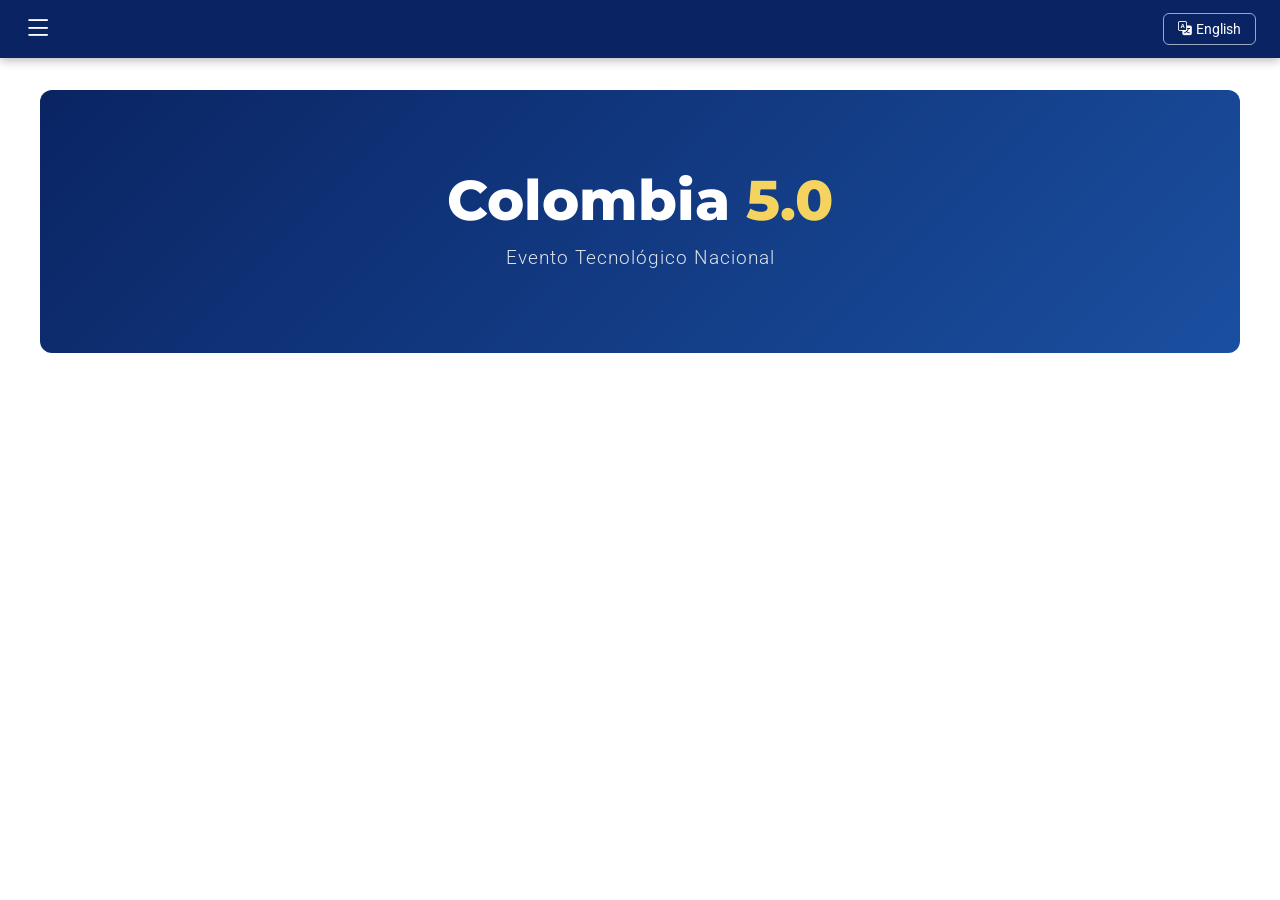
==== index.html @ c6252b90 "Pagina web colombia 5.0" ====
<!DOCTYPE html>
<html lang="es">
<head> <!-- cabeza -->
    <meta charset="UTF-8">
    <meta name="viewport" content="width=device-width, initial-scale=1.0">
    <meta name="description" content="Colombia 5.0 - Evento tecnológico sobre el futuro digital de Colombia">
    <meta name="keywords" content="Colombia 5.0, tecnología, IA, industria digital, innovación">
    <meta name="author" content="Jhoan Noscue - SENA">
    <title>Colombia 5.0</title>

    <!-- Bootstrap CSS -->
    <link href="https://cdn.jsdelivr.net/npm/bootstrap@5.3.8/dist/css/bootstrap.min.css" rel="stylesheet">

    <!-- Bootstrap Icons (faltaba esta línea) -->
    <link href="https://cdn.jsdelivr.net/npm/bootstrap-icons@1.11.3/font/bootstrap-icons.min.css" rel="stylesheet">

    <!-- Google Fonts (faltaba esta línea) -->
    <link href="https://fonts.googleapis.com/css2?family=Montserrat:wght@700;800&family=Roboto:wght@300;400;500&display=swap" rel="stylesheet">

    <!-- Nuestro CSS -->
    <link rel="stylesheet" href="css/style.css">
</head>
<body><!-- cuerpo -->
    <header id="header-top">
        <div class="header-inner">
            <!-- Botón hamburguesa -->
            <button id="btn-sidebar" aria-label="Abrir menú">
                <i class="bi bi-list"></i>
            </button>
            <!-- Boton en ingles -->
            <a href="english.html" class="btn-idioma">
                <i class="bi bi-translate me-1"></i>English
            </a>
        </div>
    </header>
    <div id="wrapper">
        <aside id="sidebar">
            <nav>
                <p class="sidebar-titulo">Contenido</p>
                <ul class="sidebar-menu">
                    <li>
                        <a href="#inicio" class="sidebar-link">
                            <i class="bi bi-houses"></i>
                            <span>Volver al inicio</span>
                        </a>
                    </li>
                    <li>
                        <a href="#introduccion" class="sidebar-link">
                            <i class="bi bi-house-down"></i>
                            <span>Introducción</span>
                        </a>
                    </li>
                    <li class="sidebar-seccion">
                        <span class="sidebar-num">1</span> Objetivo del sitio
                    </li>
                    <li>
                        <a href="#objetivo" class="sidebar-link sidebar-sub">
                            <i class="bi bi-chat-left-text"></i>
                            <span>1.1 ¿Qué es colombia 5.0?</span> 
                        </a>
                    </li>
                    <li class="sidebar-seccion">
                        <span class="sidebar-num">2</span> Conferencias 
                    </li>
                    <li>
                        <a href="#conferencia1" class="sidebar-link sidebar-sub">
                            <i class="bi bi-chat-left-text"></i>
                                <span>2.1 Conferencia 1</span> 
                        </a>
                    </li>
                    <li>
                        <a href="#conferencia2" class="sidebar-link sidebar-sub">
                            <i class="bi bi-chat-left-text"></i>
                                <span>2.2 Conferencia 2</span>
                        </a>
                    </li>
                    <li class="sidebar-seccion">
                        <span class="sidebar-num">3</span> Reflexión y Ética
                    </li>
                    <li>
                        <a href="#Glosario" class="sidebar-link">
                            <i class="bi bi-file-text me-2"></i>Glosario técnico
                        </a>
                    </li>
                    <li>
                        <a href="#Conclusion" class="sidebar-link">
                            <i class="bi bi-check-circle me-2"></i>Conclusión
                        </a>
                    </li>
                </ul>
            </nav>
        </aside>
            <!-- CONTENIDO PRINCIPAL -->
        <main id="contenido-principal">
            <section id="inicio" class="seccion-hero">
                <h1>Colombia <span class="text-accent">5.0</span></h1>
                <p class="hero-subtitulo">Evento Tecnológico Nacional</p>
        </section>
        <!-- Aquí agregaremos más secciones después -->

    </main>
    </div>
    
    <script src="https://cdn.jsdelivr.net/npm/bootstrap@5.3.8/dist/js/bootstrap.bundle.min.js"></script>
    <script src="js/script.js"></script>
</body>
</html>
---- css/style.css ----
/* Variables: los colores y medidas del proyecto */
:root {
  --color-primario:   #0a2463;
  --color-acento:     #f4d35e;
  --color-sidebar-bg: #f0f4f8;
  --ancho-sidebar:    250px;
  --alto-header:      58px;
  --fuente-titulo:    'Montserrat', sans-serif;
  --fuente-cuerpo:    'Roboto', sans-serif;

}

/* Reset: quita márgenes y rellenos del navegador */
*, *::before, *::after {
  box-sizing: border-box;
  margin: 0;
  padding: 0;
}

html {
  scroll-behavior: smooth;
}
/* Body: fuente base y espacio para el header fijo */
body {
  font-family: var(--fuente-cuerpo);
  background: #ffffff;
  color: #222222;
  padding-top: var(--alto-header);
  overflow-x: hidden;
}

/* ============================================================
   HEADER — Barra azul fija en la parte superior
   ============================================================ */

/* position: fixed → se queda arriba aunque hagas scroll      */
/* width: 100%     → ocupa todo el ancho de la pantalla       */
/* z-index: 1000   → se pone por encima de todo lo demás      */
#header-top {
  position: fixed;
  top: 0;
  left: 0;
  width: 100%;
  height: var(--alto-header);
  background-color: var(--color-primario);
  z-index: 1000;
  box-shadow: 0 2px 10px rgba(0, 0, 0, 0.3);
}

/* Sidebar oculto inicialmente */
#sidebar{
    position: fixed;
    top: var(--alto-header);
    left: -250px; /* fuera de pantalla */
    width: var(--ancho-sidebar);
    height: calc(100vh - var(--alto-header));
    background-color: var(--color-sidebar-bg);

    transition: left 0.3s ease;
}

/* Sidebar visible */
#sidebar.activo{
    left: 0;
}



/* display: flex        → pone los hijos en fila horizontal   */
/* align-items: center  → los centra verticalmente            */
/* justify-content: space-between → uno a cada extremo        */
.header-inner {
    display: flex;
    align-items: center;
    justify-content: space-between;
    height: 100%;
    padding: 0 1.5rem;
    gap: 1rem;
}

/* Botón hamburguesa ☰ siempre visible                        */
#btn-sidebar {
    display: block;
    background: none;
    border: none;
    color: #ffffff;
    font-size: 1.8rem;
    cursor: pointer;
    line-height: 1;
    flex-shrink: 0;
}
#btn-sidebar:hover {
    opacity: 0.7;
}

/* Botón English — parece botón pero es un enlace <a>         */
.btn-idioma {
  color: #ffffff;
  border: 1.5px solid rgba(255, 255, 255, 0.6);
  border-radius: 6px;
  padding: 5px 14px;
  font-size: 0.85rem;
  text-decoration: none;
  white-space: nowrap;
  flex-shrink: 0;
  transition: background 0.2s;
}
.btn-idioma:hover {
  background: rgba(255, 255, 255, 0.15);
  color: #ffffff;
}

/* Cada enlace usa flex para poner ícono y texto en fila */
.sidebar-link {
  display: flex;
  align-items: center;
  gap: 10px;
}

/* Tamaño base de todos los íconos */
.sidebar-link i {
  font-size: 1rem;
  width: 20px;
  text-align: center;
  flex-shrink: 0;
  transition: transform 0.2s;
}

/* El ícono se agranda un poco al hacer hover */
.sidebar-link:hover i {
  transform: scale(1.1);
}


/* ============================================================
   CONTENIDO PRINCIPAL — Área derecha donde va todo el contenido
   ============================================================ */

/* flex: 1 → ocupa todo el ancho que sobra después de la sidebar */
/* padding → espacio interno para que el texto no quede pegado   */
#contenido-principal {
  flex: 1;
  padding: 2rem 2.5rem;
  overflow-y: auto;
  /* Quitamos el max-width para que ocupe todo el ancho */
  width: 100%;
}
/* ============================================================
   HERO — Sección de bienvenida "Colombia 5.0"
   ============================================================ */

/* linear-gradient → degradado de azul oscuro a azul medio      */
/* border-radius   → esquinas redondeadas                        */
.seccion-hero {
  background: linear-gradient(135deg, #0a2463 0%, #1a4fa0 100%);
  color: #ffffff;
  padding: 5rem 2rem;
  border-radius: 12px;
  text-align: center;
  margin-bottom: 2.5rem;
  width: 100%;
}

/* Título principal H1 */
.seccion-hero h1 {
  font-family: var(--fuente-titulo);
  font-size: 3.5rem;
  font-weight: 800;
  line-height: 1.1;
  margin-bottom: 0.8rem;
}

/* El "5.0" en amarillo */
.text-accent {
  color: var(--color-acento);
}

/* Subtítulo debajo del título */
.hero-subtitulo {
  font-size: 1.2rem;
  opacity: 0.85;
  margin: 0;
  font-weight: 300;
  letter-spacing: 1px;
}

/* Sidebar oculto inicialmente */
#sidebar{
    position: fixed;
    top: var(--alto-header);
    left: -250px; /* fuera de pantalla */
    width: var(--ancho-sidebar);
    height: calc(100vh - var(--alto-header));
    background-color: var(--color-sidebar-bg);

    transition: left 0.3s ease;
}

/* Sidebar visible */
#sidebar.activo{
    left: 0;
}
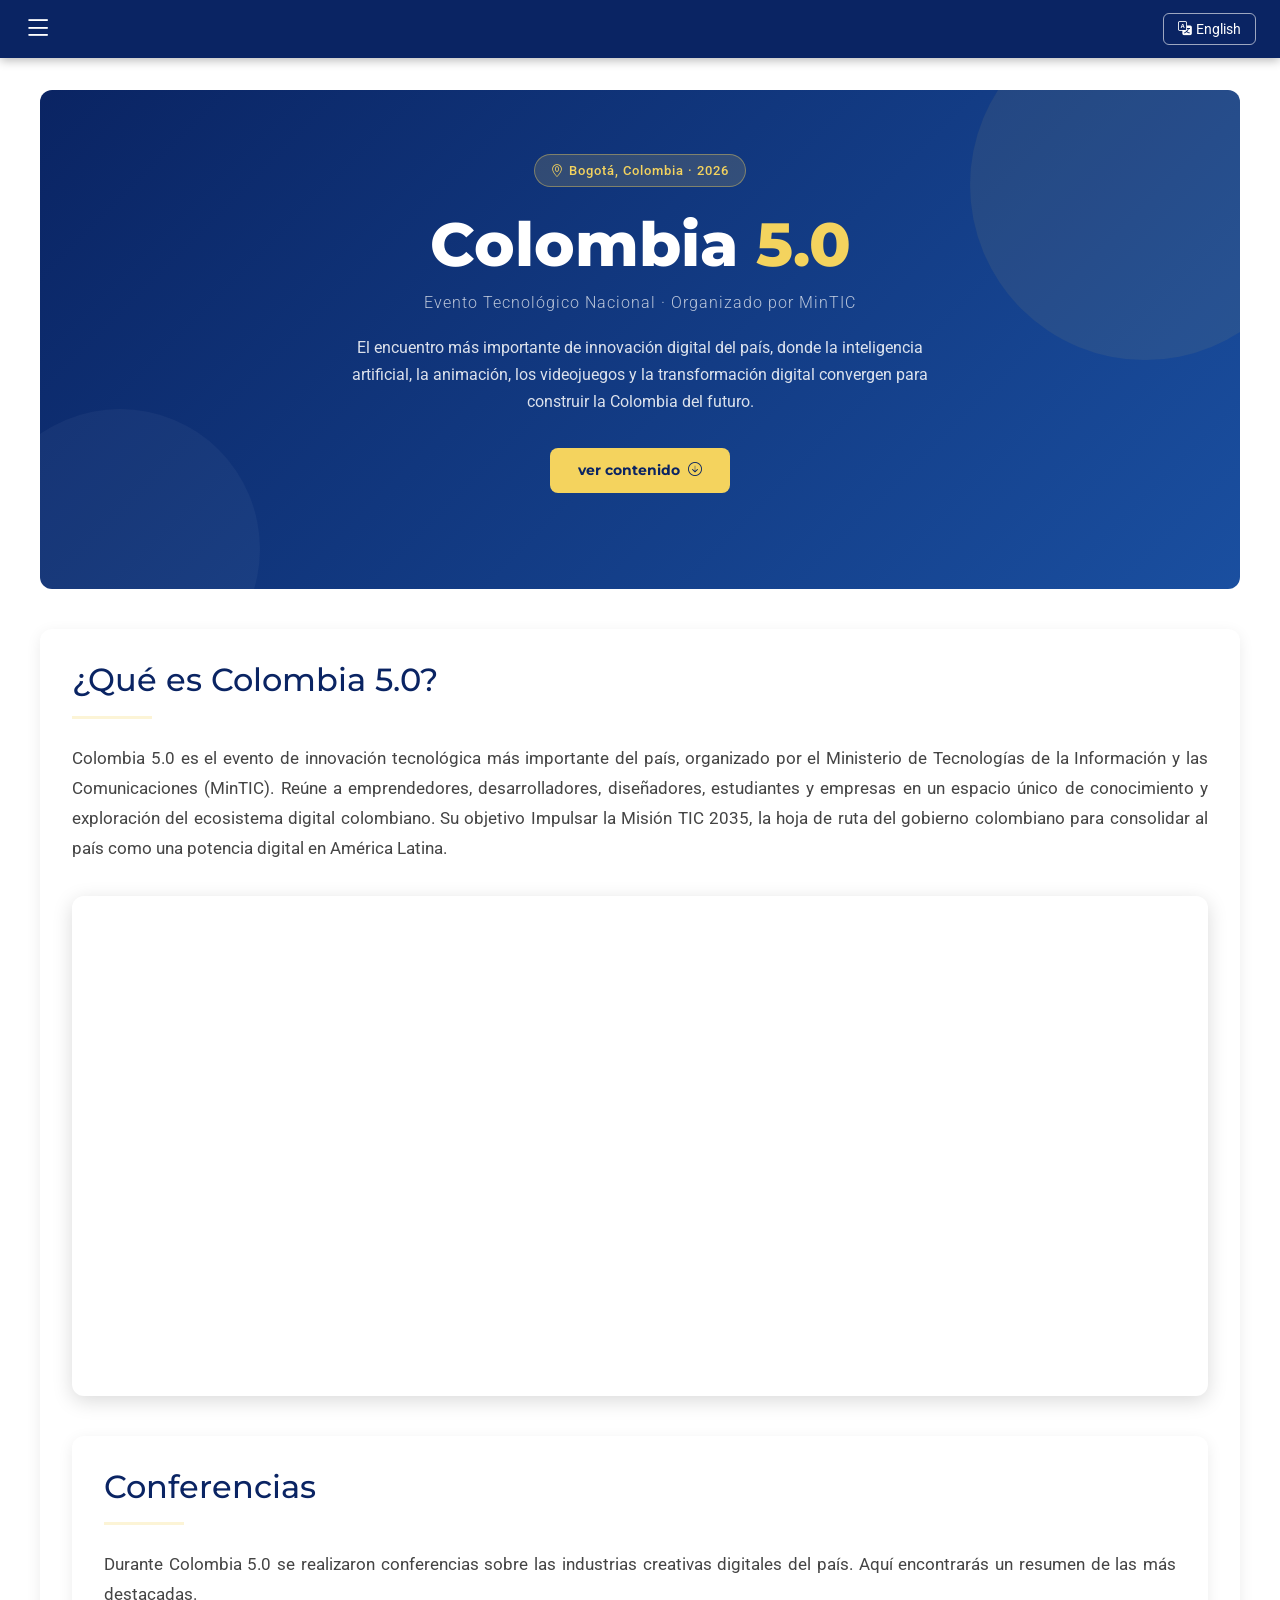
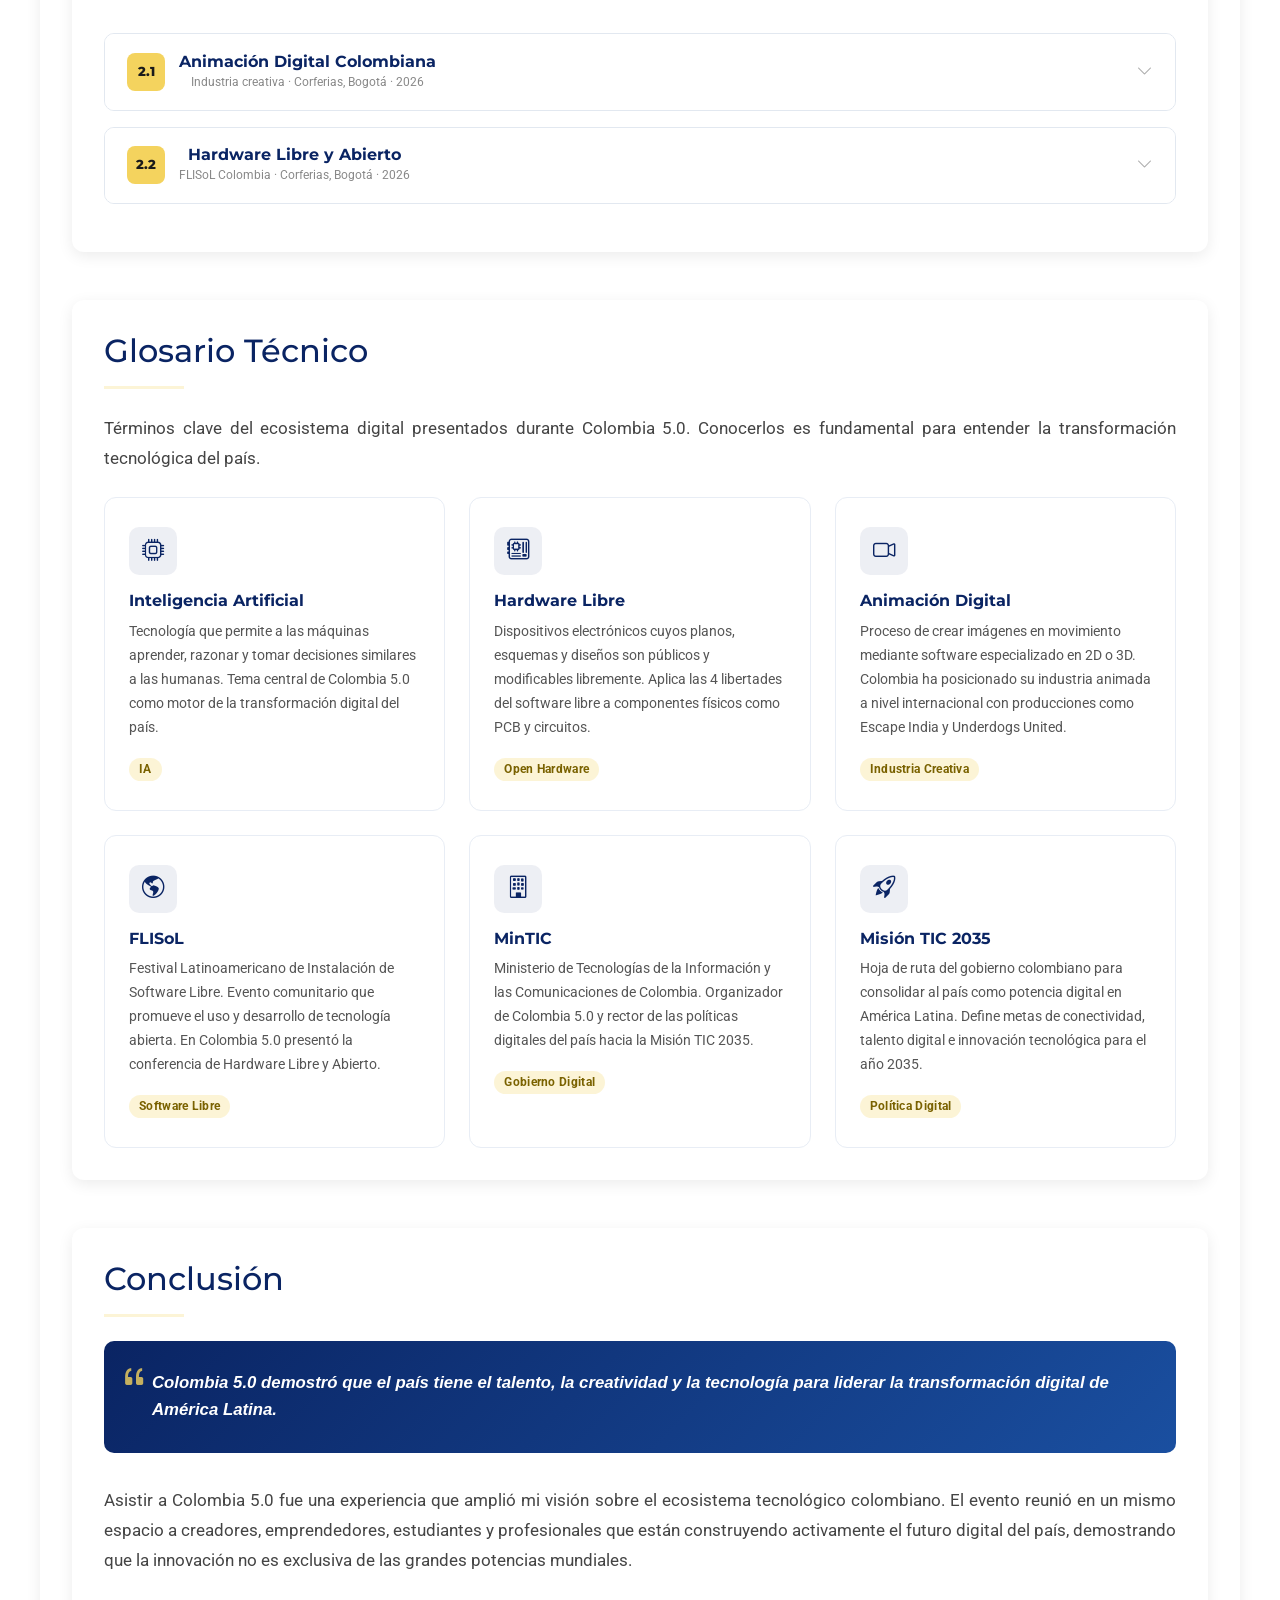
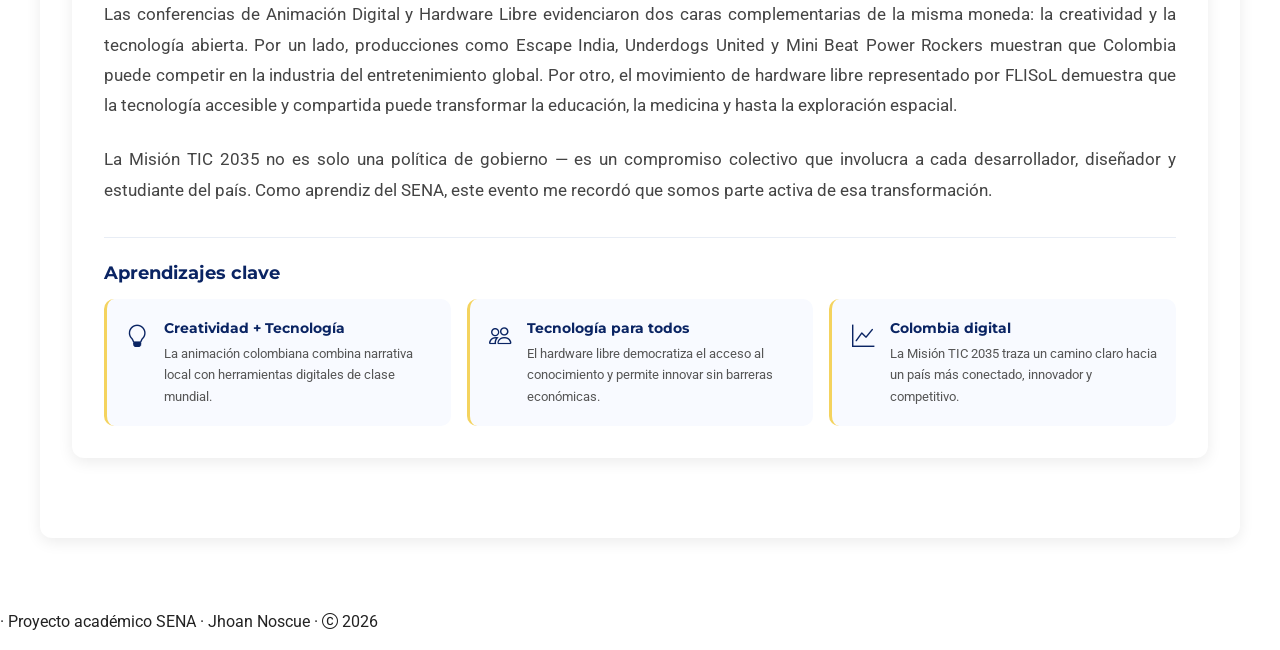
==== commit f10ed01e: "Actualización de la pagina web colombia 5.0" ====
--- a/index.html
+++ b/index.html
@@ -1,6 +1,6 @@
 <!DOCTYPE html>
 <html lang="es">
-<head> <!-- cabeza -->
+<head>
     <meta charset="UTF-8">
     <meta name="viewport" content="width=device-width, initial-scale=1.0">
     <meta name="description" content="Colombia 5.0 - Evento tecnológico sobre el futuro digital de Colombia">
@@ -10,97 +10,735 @@
 
     <!-- Bootstrap CSS -->
     <link href="https://cdn.jsdelivr.net/npm/bootstrap@5.3.8/dist/css/bootstrap.min.css" rel="stylesheet">
-
-    <!-- Bootstrap Icons (faltaba esta línea) -->
+    <!-- Bootstrap Icons -->
     <link href="https://cdn.jsdelivr.net/npm/bootstrap-icons@1.11.3/font/bootstrap-icons.min.css" rel="stylesheet">
-
-    <!-- Google Fonts (faltaba esta línea) -->
+    <!-- Google Fonts -->
     <link href="https://fonts.googleapis.com/css2?family=Montserrat:wght@700;800&family=Roboto:wght@300;400;500&display=swap" rel="stylesheet">
-
     <!-- Nuestro CSS -->
     <link rel="stylesheet" href="css/style.css">
 </head>
-<body><!-- cuerpo -->
+<body>
+
+    <!-- HEADER -->
     <header id="header-top">
         <div class="header-inner">
-            <!-- Botón hamburguesa -->
             <button id="btn-sidebar" aria-label="Abrir menú">
                 <i class="bi bi-list"></i>
             </button>
-            <!-- Boton en ingles -->
+            <!-- CORRECCIÓN: Logo/nombre del evento en el centro -->
             <a href="english.html" class="btn-idioma">
                 <i class="bi bi-translate me-1"></i>English
             </a>
         </div>
     </header>
+
+    <!-- CORRECCIÓN: Overlay oscuro para cerrar sidebar en móvil -->
+    <div id="sidebar-overlay"></div>
+
     <div id="wrapper">
-        <aside id="sidebar">
-            <nav>
-                <p class="sidebar-titulo">Contenido</p>
-                <ul class="sidebar-menu">
-                    <li>
-                        <a href="#inicio" class="sidebar-link">
-                            <i class="bi bi-houses"></i>
-                            <span>Volver al inicio</span>
-                        </a>
-                    </li>
-                    <li>
-                        <a href="#introduccion" class="sidebar-link">
-                            <i class="bi bi-house-down"></i>
-                            <span>Introducción</span>
-                        </a>
-                    </li>
-                    <li class="sidebar-seccion">
-                        <span class="sidebar-num">1</span> Objetivo del sitio
-                    </li>
-                    <li>
-                        <a href="#objetivo" class="sidebar-link sidebar-sub">
-                            <i class="bi bi-chat-left-text"></i>
-                            <span>1.1 ¿Qué es colombia 5.0?</span> 
-                        </a>
-                    </li>
-                    <li class="sidebar-seccion">
-                        <span class="sidebar-num">2</span> Conferencias 
-                    </li>
-                    <li>
-                        <a href="#conferencia1" class="sidebar-link sidebar-sub">
-                            <i class="bi bi-chat-left-text"></i>
-                                <span>2.1 Conferencia 1</span> 
-                        </a>
-                    </li>
-                    <li>
-                        <a href="#conferencia2" class="sidebar-link sidebar-sub">
-                            <i class="bi bi-chat-left-text"></i>
-                                <span>2.2 Conferencia 2</span>
-                        </a>
-                    </li>
-                    <li class="sidebar-seccion">
-                        <span class="sidebar-num">3</span> Reflexión y Ética
-                    </li>
-                    <li>
-                        <a href="#Glosario" class="sidebar-link">
-                            <i class="bi bi-file-text me-2"></i>Glosario técnico
-                        </a>
-                    </li>
-                    <li>
-                        <a href="#Conclusion" class="sidebar-link">
-                            <i class="bi bi-check-circle me-2"></i>Conclusión
-                        </a>
-                    </li>
-                </ul>
-            </nav>
-        </aside>
+
+        <!-- SIDEBAR -->
+
             <!-- CONTENIDO PRINCIPAL -->
-        <main id="contenido-principal">
+            <main id="contenido-principal">
+            <aside id="sidebar" aria-label="Menú de navegación">
+                <nav>
+                    <p class="sidebar-titulo">Contenido</p>
+                    <ul class="sidebar-menu">
+
+                        <!-- INICIO -->
+                        <li>
+                            <a href="#inicio" class="sidebar-link">
+                                <i class="bi bi-house"></i>
+                                <span>Inicio</span>
+                            </a>
+                        </li>
+
+                        <!-- SECCIÓN 1: INTRODUCCIÓN -->
+                        <li class="sidebar-seccion">
+                            <span class="sidebar-num">1</span> Introducción
+                        </li>
+                        <li>
+                            <a href="#introduccion" class="sidebar-link sidebar-sub">
+                                <i class="bi bi-info-circle"></i>
+                                <span>1.1 ¿Qué es Colombia 5.0?</span>
+                            </a>
+                        </li>
+                        <!-- SECCIÓN 2: CONFERENCIAS -->
+                        <li class="sidebar-seccion">
+                            <span class="sidebar-num">2</span> Conferencias
+                        </li>
+                        <li>
+                            <a href="#conferencias" class="sidebar-link sidebar-sub">
+                                <i class="bi bi-camera-video"></i>
+                                <span>2.1 Animación Digital</span>
+                            </a>
+                        </li>
+                        <li>
+                            <a href="#conferencias" class="sidebar-link sidebar-sub">
+                                <i class="bi bi-cpu"></i>
+                                <span>2.2 Hardware Libre</span>
+                            </a>
+                        </li>
+
+                        <!-- SECCIÓN 3: REFLEXIÓN Y ÉTICA -->
+                        <li class="sidebar-seccion">
+                            <span class="sidebar-num">3</span> Reflexión y Ética
+                        </li>
+                        <li>
+                            <a href="#glosario" class="sidebar-link sidebar-sub">
+                                <i class="bi bi-book"></i>
+                                <span>3.1 Glosario técnico</span>
+                            </a>
+                        </li>
+                        <li>
+                            <a href="#conclusion" class="sidebar-link sidebar-sub">
+                                <i class="bi bi-check-circle"></i>
+                                <span>3.2 Conclusión</span>
+                            </a>
+                        </li>
+                    </ul>
+                </nav>
+            </aside>
+            <!-- ================================================
+                HERO
+                ================================================ -->
             <section id="inicio" class="seccion-hero">
-                <h1>Colombia <span class="text-accent">5.0</span></h1>
-                <p class="hero-subtitulo">Evento Tecnológico Nacional</p>
-        </section>
-        <!-- Aquí agregaremos más secciones después -->
-
-    </main>
+                <div class="hero-contenido">
+                    <span class="hero-etiqueta">
+                        <i class="bi bi-geo-alt me-1"></i>Bogotá, Colombia · 2026
+                    </span>
+                    <h1>Colombia <span class="text-accent">5.0</span></h1>
+                    <p class="hero-subtitulo">Evento Tecnológico Nacional · Organizado por MinTIC</p>
+                    <p class="hero-descripcion">
+                        El encuentro más importante de innovación digital del país, donde la inteligencia 
+                        artificial, la animación, los videojuegos y la transformación digital convergen 
+                        para construir la Colombia del futuro.
+                    </p>
+                    <a href="#introduccion" class="hero-btn">
+                        ver contenido <i class="bi bi-arrow-down-circle ms-2"></i>
+                    </a>
+                </div>
+            </section>
+            <!-- SECCIÓN 1.1 — ¿Qué es Colombia 5.0? -->
+            <section id="introduccion" class="seccion-contenido">
+                <div class="tarjeta-seccion">
+
+                    <!-- Encabezado: número + título -->
+                    <div class="seccion-encabezado">
+                        <h2>¿Qué es Colombia 5.0?</h2>
+                    </div>
+
+                    <!-- Línea separadora -->
+                    <hr class="seccion-linea">
+
+                    <!-- Párrafo de introducción -->
+                    <p class="seccion-texto">
+                        Colombia 5.0 es el evento de innovación tecnológica más importante 
+                        del país, organizado por el Ministerio de Tecnologías de la Información 
+                        y las Comunicaciones (MinTIC). Reúne a emprendedores, desarrolladores, 
+                        diseñadores, estudiantes y empresas en un espacio único de conocimiento 
+                        y exploración del ecosistema digital colombiano. Su objetivo Impulsar 
+                        la Misión TIC 2035, la hoja de ruta del gobierno colombiano para consolidar 
+                        al país como una potencia digital en América Latina.
+                    </p>
+                    <div class="video-container">
+                        <iframe
+                            src="https://www.youtube.com/embed/M1k4n7g4OwY"
+                            title="Video Colombia 5.0"
+                            allowfullscreen>
+                        </iframe>
+                    </div>
+            <!-- ================================================
+                SECCIÓN 2 — CONFERENCIAS
+                ================================================ -->
+            <section id="conferencias" class="seccion-contenido">
+                <div class="tarjeta-seccion">
+
+                    <div class="seccion-encabezado">
+                        <h2>Conferencias</h2>
+                    </div>
+                    <hr class="seccion-linea">
+                    <p class="seccion-texto">
+                        Durante Colombia 5.0 se realizaron conferencias sobre las industrias 
+                        creativas digitales del país. Aquí encontrarás un resumen de las más destacadas.
+                    </p>
+
+                    <!-- ACORDEÓN -->
+                    <div class="accordion" id="acordeonConferencias">
+
+                        <!-- CONFERENCIA 2.1 -->
+                        <div class="conf-item" id="conferencia1">
+
+                            <!-- Botón que abre/cierra -->
+                            <button class="conf-header"
+                                    type="button"
+                                    data-bs-toggle="collapse"
+                                    data-bs-target="#conf1-cuerpo"
+                                    aria-expanded="false"
+                                    aria-controls="conf1-cuerpo">
+                                <div class="conf-header-left">
+                                    <span class="conf-num">2.1</span>
+                                    <div>
+                                        <span class="conf-titulo">Animación Digital Colombiana</span>
+                                        <span class="conf-meta">Industria creativa · Corferias, Bogotá · 2026</span>
+                                    </div>
+                                </div>
+                                <i class="bi bi-chevron-down conf-chevron"></i>
+                            </button>
+
+                            <!-- Contenido desplegable con el carrusel -->
+                            <div id="conf1-cuerpo" class="collapse" data-bs-parent="#acordeonConferencias">
+
+                                <!-- CARRUSEL -->
+                                <div id="carruselAnimacion" class="carousel slide" data-bs-ride="false">
+
+                                    <!-- Los 3 slides -->
+                                    <div class="carousel-inner">
+
+                                        <!-- SLIDE 1 -->
+                                        <div class="carousel-item active">
+                                            <div class="conf-slide">
+                                                <div class="conf-slide-info">
+                                                    <div class="conf-speaker">
+                                                        <div class="conf-avatar">EI</div>
+                                                        <div>
+                                                            <p class="conf-speaker-nombre">Escape India</p>
+                                                            <p class="conf-speaker-cargo">Película de animación · Producción colombiana</p>
+                                                        </div>
+                                                    </div>
+                                                    <p class="conf-descripcion">
+                                                        Película de animación de aventura y fantasía con personajes 
+                                                        expresivos y escenarios de alta calidad visual internacional. 
+                                                        Presentada en Colombia 5.0 como ejemplo del potencial 
+                                                        exportador de la industria creativa colombiana.
+                                                    </p>
+                                                    <div class="conf-tags">
+                                                        <span class="conf-tag">Animación 3D</span>
+                                                        <span class="conf-tag">Aventura</span>
+                                                        <span class="conf-tag">Exportación</span>
+                                                    </div>
+                                                </div>
+                                                <div class="conf-slide-img-wrap">
+                                                    <img src="img/escape-india.jpeg" alt="Escape India" class="conf-slide-img">
+                                                    <span class="conf-imagen-badge">Escape India</span>
+                                                </div>
+                                            </div>
+                                        </div>
+
+                                        <!-- SLIDE 2 -->
+                                        <div class="carousel-item">
+                                            <div class="conf-slide">
+                                                <div class="conf-slide-info">
+                                                    <div class="conf-speaker">
+                                                        <div class="conf-avatar">UU</div>
+                                                        <div>
+                                                            <p class="conf-speaker-nombre">Underdogs United</p>
+                                                            <p class="conf-speaker-cargo">Serie animada · Fútbol y diversidad</p>
+                                                        </div>
+                                                    </div>
+                                                    <p class="conf-descripcion">
+                                                        Serie animada de fútbol con personajes diversos y coloridos 
+                                                        que refleja la pasión latinoamericana por el deporte. 
+                                                        Diseñada para toda la familia con valores de trabajo 
+                                                        en equipo e inclusión.
+                                                    </p>
+                                                    <div class="conf-tags">
+                                                        <span class="conf-tag">Animación 2D</span>
+                                                        <span class="conf-tag">Fútbol</span>
+                                                        <span class="conf-tag">Familia</span>
+                                                    </div>
+                                                </div>
+                                                <div class="conf-slide-img-wrap">
+                                                    <img src="img/underdogs-united.jpeg" alt="Underdogs United" class="conf-slide-img">
+                                                    <span class="conf-imagen-badge">Underdogs United</span>
+                                                </div>
+                                            </div>
+                                        </div>
+
+                                        <!-- SLIDE 3 -->
+                                        <div class="carousel-item">
+                                            <div class="conf-slide">
+                                                <div class="conf-slide-info">
+                                                    <div class="conf-speaker">
+                                                        <div class="conf-avatar">MB</div>
+                                                        <div>
+                                                            <p class="conf-speaker-nombre">Mini Beat Power Rockers</p>
+                                                            <p class="conf-speaker-cargo">Serie infantil musical · Animación 3D</p>
+                                                        </div>
+                                                    </div>
+                                                    <p class="conf-descripcion">
+                                                        Serie infantil musical en 3D con personajes adorables y 
+                                                        vibrantes. Alta producción visual orientada a mercados 
+                                                        internacionales. Ejemplo del crecimiento de la animación 
+                                                        colombiana en contenido para niños.
+                                                    </p>
+                                                    <div class="conf-tags">
+                                                        <span class="conf-tag">Animación 3D</span>
+                                                        <span class="conf-tag">Infantil</span>
+                                                        <span class="conf-tag">Musical</span>
+                                                    </div>
+                                                </div>
+                                                <div class="conf-slide-img-wrap">
+                                                    <img src="img/mini-beat.jpeg" alt="Mini Beat Power Rockers" class="conf-slide-img">
+                                                    <span class="conf-imagen-badge">Mini Beat Power Rockers</span>
+                                                </div>
+                                            </div>
+                                        </div>
+
+                                    </div>
+                                    <!-- fin carousel-inner -->
+
+                                    <!-- Flecha izquierda -->
+                                    <button class="carousel-control-prev conf-arrow" type="button"
+                                            data-bs-target="#carruselAnimacion" data-bs-slide="prev">
+                                        <i class="bi bi-chevron-left"></i>
+                                    </button>
+
+                                    <!-- Flecha derecha -->
+                                    <button class="carousel-control-next conf-arrow" type="button"
+                                            data-bs-target="#carruselAnimacion" data-bs-slide="next">
+                                        <i class="bi bi-chevron-right"></i>
+                                    </button>
+
+                                    <!-- Puntos indicadores -->
+                                    <div class="conf-dots">
+                                        <span class="conf-dot active" data-bs-target="#carruselAnimacion" data-bs-slide-to="0"></span>
+                                        <span class="conf-dot" data-bs-target="#carruselAnimacion" data-bs-slide-to="1"></span>
+                                        <span class="conf-dot" data-bs-target="#carruselAnimacion" data-bs-slide-to="2"></span>
+                                    </div>
+
+                                </div>
+                                <!-- fin carrusel -->
+
+                            </div>
+                            <!-- fin conf1-cuerpo -->
+
+                        </div>
+                        <!-- fin conferencia 2.1 -->
+
+                    <!-- CONFERENCIA 2.2: HARDWARE LIBRE -->
+                    <div class="conf-item" id="conferencia2">
+                        <button class="conf-header"
+                                type="button"
+                                data-bs-toggle="collapse"
+                                data-bs-target="#conf2-cuerpo"
+                                aria-expanded="false"
+                                aria-controls="conf2-cuerpo">
+                            <div class="conf-header-left">
+                                <span class="conf-num">2.2</span>
+                                <div>
+                                    <span class="conf-titulo">Hardware Libre y Abierto</span>
+                                    <span class="conf-meta">FLISoL Colombia · Corferias, Bogotá · 2026</span>
+                                </div>
+                            </div>
+                            <i class="bi bi-chevron-down conf-chevron"></i>
+                        </button>
+
+                        <div id="conf2-cuerpo" class="collapse" data-bs-parent="#acordeonConferencias">
+
+                            <div id="carruselHardware" class="carousel slide" data-bs-ride="false">
+
+                                <div class="carousel-inner">
+
+                                    <!-- SLIDE 1: Introducción -->
+                                    <div class="carousel-item active">
+                                        <div class="conf-slide">
+                                            <div class="conf-slide-info">
+                                                <div class="conf-speaker">
+                                                    <div class="conf-avatar">FL</div>
+                                                    <div>
+                                                        <p class="conf-speaker-nombre">FLISoL Colombia</p>
+                                                        <p class="conf-speaker-cargo">Festival Latinoamericano de Software Libre</p>
+                                                    </div>
+                                                </div>
+                                                <p class="conf-descripcion">
+                                                    La conferencia abrió con la pregunta: ¿qué es el hardware libre y abierto? 
+                                                    Se explicó que, al igual que el software libre, el hardware puede diseñarse, 
+                                                    modificarse y compartirse libremente, democratizando el acceso a la tecnología.
+                                                </p>
+                                                <div class="conf-tags">
+                                                    <span class="conf-tag">Hardware Libre</span>
+                                                    <span class="conf-tag">Open Source</span>
+                                                    <span class="conf-tag">FLISoL</span>
+                                                </div>
+                                            </div>
+                                            <div class="conf-slide-img-wrap">
+                                                <img src="img/hw-intro.jpeg" alt="Hardware Libre y abierto" class="conf-slide-img">
+                                                <span class="conf-imagen-badge">Introducción</span>
+                                            </div>
+                                        </div>
+                                    </div>
+
+                                    <!-- SLIDE 2: Definición técnica -->
+                                    <div class="carousel-item">
+                                        <div class="conf-slide">
+                                            <div class="conf-slide-info">
+                                                <div class="conf-speaker">
+                                                    <div class="conf-avatar">HL</div>
+                                                    <div>
+                                                        <p class="conf-speaker-nombre">Definición de Hardware Libre</p>
+                                                        <p class="conf-speaker-cargo">VI Congreso Hispalinux · 2003</p>
+                                                    </div>
+                                                </div>
+                                                <p class="conf-descripcion">
+                                                    El hardware libre ofrece las mismas 4 libertades del software libre, 
+                                                    pero aplicadas a los planos del hardware: esquemático, PCB y fichero 
+                                                    para fabricación. Esto permite que cualquier persona pueda estudiar, 
+                                                    modificar y fabricar sus propios dispositivos.
+                                                </p>
+                                                <div class="conf-tags">
+                                                    <span class="conf-tag">PCB</span>
+                                                    <span class="conf-tag">Esquemático</span>
+                                                    <span class="conf-tag">Fabricación</span>
+                                                </div>
+                                            </div>
+                                            <div class="conf-slide-img-wrap">
+                                                <img src="img/hw-definicion.jpeg" alt="Definición hardware libre" class="conf-slide-img">
+                                                <span class="conf-imagen-badge">Definición técnica</span>
+                                            </div>
+                                        </div>
+                                    </div>
+
+                                    <!-- SLIDE 3: Scratch -->
+                                    <div class="carousel-item">
+                                        <div class="conf-slide">
+                                            <div class="conf-slide-info">
+                                                <div class="conf-speaker">
+                                                    <div class="conf-avatar">SC</div>
+                                                    <div>
+                                                        <p class="conf-speaker-nombre">Scratch</p>
+                                                        <p class="conf-speaker-cargo">Software libre educativo · MIT</p>
+                                                    </div>
+                                                </div>
+                                                <p class="conf-descripcion">
+                                                    Scratch es una plataforma de programación visual creada por el MIT 
+                                                    que permite a niños y jóvenes aprender a programar de forma intuitiva. 
+                                                    Fue presentado como ejemplo de cómo el software y hardware libre 
+                                                    pueden transformar la educación tecnológica.
+                                                </p>
+                                                <div class="conf-tags">
+                                                    <span class="conf-tag">Scratch</span>
+                                                    <span class="conf-tag">Educación</span>
+                                                    <span class="conf-tag">MIT</span>
+                                                </div>
+                                            </div>
+                                            <div class="conf-slide-img-wrap">
+                                                <img src="img/scratch.jpeg" alt="Scratch - programación educativa" class="conf-slide-img">
+                                                <span class="conf-imagen-badge">Scratch</span>
+                                            </div>
+                                        </div>
+                                    </div>
+
+                                    <!-- SLIDE 4: ArduSat -->
+                                    <div class="carousel-item">
+                                        <div class="conf-slide">
+                                            <div class="conf-slide-info">
+                                                <div class="conf-speaker">
+                                                    <div class="conf-avatar">AS</div>
+                                                    <div>
+                                                        <p class="conf-speaker-nombre">ArduSat</p>
+                                                        <p class="conf-speaker-cargo">Hardware libre · Satélite espacial</p>
+                                                    </div>
+                                                </div>
+                                                <p class="conf-descripcion">
+                                                    ArduSat es un satélite construido con hardware libre basado en Arduino 
+                                                    que fue lanzado al espacio. Demostró que con componentes abiertos y 
+                                                    accesibles es posible llegar al espacio, rompiendo la barrera de que 
+                                                    la tecnología espacial es exclusiva de grandes potencias.
+                                                </p>
+                                                <div class="conf-tags">
+                                                    <span class="conf-tag">Arduino</span>
+                                                    <span class="conf-tag">Satélite</span>
+                                                    <span class="conf-tag">Espacio</span>
+                                                </div>
+                                            </div>
+                                            <div class="conf-slide-img-wrap">
+                                                <img src="img/hw-ardusat.jpeg" alt="ArduSat - satélite con hardware libre" class="conf-slide-img">
+                                                <span class="conf-imagen-badge">ArduSat</span>
+                                            </div>
+                                        </div>
+                                    </div>
+
+                                    <!-- SLIDE 5: OpenBionics -->
+                                    <div class="carousel-item">
+                                        <div class="conf-slide">
+                                            <div class="conf-slide-info">
+                                                <div class="conf-speaker">
+                                                    <div class="conf-avatar">OB</div>
+                                                    <div>
+                                                        <p class="conf-speaker-nombre">OpenBionics</p>
+                                                        <p class="conf-speaker-cargo">Prótesis de código abierto</p>
+                                                    </div>
+                                                </div>
+                                                <p class="conf-descripcion">
+                                                    OpenBionics diseña prótesis de mano de código abierto que cualquier 
+                                                    persona puede fabricar con una impresora 3D. Es uno de los ejemplos 
+                                                    más poderosos del impacto social del hardware libre: tecnología médica 
+                                                    accesible para quienes más la necesitan.
+                                                </p>
+                                                <div class="conf-tags">
+                                                    <span class="conf-tag">Prótesis</span>
+                                                    <span class="conf-tag">Impresión 3D</span>
+                                                    <span class="conf-tag">Impacto Social</span>
+                                                </div>
+                                            </div>
+                                            <div class="conf-slide-img-wrap">
+                                                <img src="img/hw-openbionics.jpeg" alt="OpenBionics - prótesis open source" class="conf-slide-img">
+                                                <span class="conf-imagen-badge">OpenBionics</span>
+                                            </div>
+                                        </div>
+                                    </div>
+
+                                </div>
+                                <!-- fin carousel-inner -->
+
+                                <!-- Flecha izquierda -->
+                                <button class="carousel-control-prev conf-arrow" type="button"
+                                        data-bs-target="#carruselHardware" data-bs-slide="prev">
+                                    <i class="bi bi-chevron-left"></i>
+                                </button>
+
+                                <!-- Flecha derecha -->
+                                <button class="carousel-control-next conf-arrow" type="button"
+                                        data-bs-target="#carruselHardware" data-bs-slide="next">
+                                    <i class="bi bi-chevron-right"></i>
+                                </button>
+
+                                <!-- Puntos indicadores -->
+                                <div class="conf-dots">
+                                    <span class="conf-dot active" data-bs-target="#carruselHardware" data-bs-slide-to="0"></span>
+                                    <span class="conf-dot" data-bs-target="#carruselHardware" data-bs-slide-to="1"></span>
+                                    <span class="conf-dot" data-bs-target="#carruselHardware" data-bs-slide-to="2"></span>
+                                    <span class="conf-dot" data-bs-target="#carruselHardware" data-bs-slide-to="3"></span>
+                                    <span class="conf-dot" data-bs-target="#carruselHardware" data-bs-slide-to="4"></span>
+                                </div>
+
+                            </div>
+                            <!-- fin carrusel -->
+
+                        </div>
+                        <!-- fin conf2-cuerpo -->
+
+                    </div>
+                    <!-- fin conferencia 2.2 -->
+                    <!-- fin acordeón -->
+                </div>
+            </section>
+            <!-- ================================================
+                SECCIÓN 3.1 — GLOSARIO TÉCNICO
+                ================================================ -->
+            <section id="glosario" class="seccion-contenido">
+                <div class="tarjeta-seccion">
+
+                    <div class="seccion-encabezado">
+                        <h2>Glosario Técnico</h2>
+                    </div>
+                    <hr class="seccion-linea">
+                    <p class="seccion-texto">
+                        Términos clave del ecosistema digital presentados durante Colombia 5.0. 
+                        Conocerlos es fundamental para entender la transformación tecnológica del país.
+                    </p>
+
+                    <div class="row g-4">
+
+                        <!-- Tarjeta 1: Inteligencia Artificial -->
+                        <div class="col-md-4 col-sm-6">
+                            <div class="glosario-card">
+                                <div class="glosario-icono">
+                                    <i class="bi bi-cpu"></i>
+                                </div>
+                                <h3 class="glosario-termino">Inteligencia Artificial</h3>
+                                <p class="glosario-def">
+                                    Tecnología que permite a las máquinas aprender, razonar y tomar 
+                                    decisiones similares a las humanas. Tema central de Colombia 5.0 
+                                    como motor de la transformación digital del país.
+                                </p>
+                                <span class="glosario-tag">IA</span>
+                            </div>
+                        </div>
+
+                        <!-- Tarjeta 2: Hardware Libre -->
+                        <div class="col-md-4 col-sm-6">
+                            <div class="glosario-card">
+                                <div class="glosario-icono">
+                                    <i class="bi bi-motherboard"></i>
+                                </div>
+                                <h3 class="glosario-termino">Hardware Libre</h3>
+                                <p class="glosario-def">
+                                    Dispositivos electrónicos cuyos planos, esquemas y diseños son 
+                                    públicos y modificables libremente. Aplica las 4 libertades del 
+                                    software libre a componentes físicos como PCB y circuitos.
+                                </p>
+                                <span class="glosario-tag">Open Hardware</span>
+                            </div>
+                        </div>
+
+                        <!-- Tarjeta 3: Animación Digital -->
+                        <div class="col-md-4 col-sm-6">
+                            <div class="glosario-card">
+                                <div class="glosario-icono">
+                                    <i class="bi bi-camera-video"></i>
+                                </div>
+                                <h3 class="glosario-termino">Animación Digital</h3>
+                                <p class="glosario-def">
+                                    Proceso de crear imágenes en movimiento mediante software especializado 
+                                    en 2D o 3D. Colombia ha posicionado su industria animada a nivel 
+                                    internacional con producciones como Escape India y Underdogs United.
+                                </p>
+                                <span class="glosario-tag">Industria Creativa</span>
+                            </div>
+                        </div>
+
+                        <!-- Tarjeta 4: FLISoL -->
+                        <div class="col-md-4 col-sm-6">
+                            <div class="glosario-card">
+                                <div class="glosario-icono">
+                                    <i class="bi bi-globe-americas"></i>
+                                </div>
+                                <h3 class="glosario-termino">FLISoL</h3>
+                                <p class="glosario-def">
+                                    Festival Latinoamericano de Instalación de Software Libre. Evento 
+                                    comunitario que promueve el uso y desarrollo de tecnología abierta. 
+                                    En Colombia 5.0 presentó la conferencia de Hardware Libre y Abierto.
+                                </p>
+                                <span class="glosario-tag">Software Libre</span>
+                            </div>
+                        </div>
+
+                        <!-- Tarjeta 5: MinTIC -->
+                        <div class="col-md-4 col-sm-6">
+                            <div class="glosario-card">
+                                <div class="glosario-icono">
+                                    <i class="bi bi-building"></i>
+                                </div>
+                                <h3 class="glosario-termino">MinTIC</h3>
+                                <p class="glosario-def">
+                                    Ministerio de Tecnologías de la Información y las Comunicaciones 
+                                    de Colombia. Organizador de Colombia 5.0 y rector de las políticas 
+                                    digitales del país hacia la Misión TIC 2035.
+                                </p>
+                                <span class="glosario-tag">Gobierno Digital</span>
+                            </div>
+                        </div>
+
+                        <!-- Tarjeta 6: Misión TIC 2035 -->
+                        <div class="col-md-4 col-sm-6">
+                            <div class="glosario-card">
+                                <div class="glosario-icono">
+                                    <i class="bi bi-rocket-takeoff"></i>
+                                </div>
+                                <h3 class="glosario-termino">Misión TIC 2035</h3>
+                                <p class="glosario-def">
+                                    Hoja de ruta del gobierno colombiano para consolidar al país como 
+                                    potencia digital en América Latina. Define metas de conectividad, 
+                                    talento digital e innovación tecnológica para el año 2035.
+                                </p>
+                                <span class="glosario-tag">Política Digital</span>
+                            </div>
+                        </div>
+
+                    </div>
+                    <!-- fin row -->
+                </div>
+            </section>
+            <!-- ================================================
+                SECCIÓN 3.2 — CONCLUSIÓN
+                ================================================ -->
+            <section id="conclusion" class="seccion-contenido">
+                <div class="tarjeta-seccion">
+
+                    <div class="seccion-encabezado">
+                        <h2>Conclusión</h2>
+                    </div>
+                    <hr class="seccion-linea">
+
+                    <!-- Cita destacada -->
+                    <div class="conclusion-cita">
+                        <i class="bi bi-quote"></i>
+                        <p>Colombia 5.0 demostró que el país tiene el talento, la creatividad 
+                        y la tecnología para liderar la transformación digital de América Latina.</p>
+                    </div>
+
+                    <!-- Párrafos -->
+                    <p class="seccion-texto">
+                        Asistir a Colombia 5.0 fue una experiencia que amplió mi visión sobre el 
+                        ecosistema tecnológico colombiano. El evento reunió en un mismo espacio a 
+                        creadores, emprendedores, estudiantes y profesionales que están construyendo 
+                        activamente el futuro digital del país, demostrando que la innovación no es 
+                        exclusiva de las grandes potencias mundiales.
+                    </p>
+                    <p class="seccion-texto">
+                        Las conferencias de Animación Digital y Hardware Libre evidenciaron dos caras 
+                        complementarias de la misma moneda: la creatividad y la tecnología abierta. 
+                        Por un lado, producciones como Escape India, Underdogs United y Mini Beat Power 
+                        Rockers muestran que Colombia puede competir en la industria del entretenimiento 
+                        global. Por otro, el movimiento de hardware libre representado por FLISoL demuestra 
+                        que la tecnología accesible y compartida puede transformar la educación, la medicina 
+                        y hasta la exploración espacial.
+                    </p>
+                    <p class="seccion-texto">
+                        La Misión TIC 2035 no es solo una política de gobierno — es un compromiso colectivo 
+                        que involucra a cada desarrollador, diseñador y estudiante del país. Como aprendiz 
+                        del SENA, este evento me recordó que somos parte activa de esa transformación.
+                    </p>
+
+                    <!-- Aprendizajes clave -->
+                    <div class="conclusion-aprendizajes">
+                        <h3 class="conclusion-aprendizajes-titulo">Aprendizajes clave</h3>
+                        <div class="row g-3">
+
+                            <div class="col-md-4">
+                                <div class="aprendizaje-item">
+                                    <i class="bi bi-lightbulb aprendizaje-icono"></i>
+                                    <div>
+                                        <strong>Creatividad + Tecnología</strong>
+                                        <p>La animación colombiana combina narrativa local con herramientas digitales de clase mundial.</p>
+                                    </div>
+                                </div>
+                            </div>
+
+                            <div class="col-md-4">
+                                <div class="aprendizaje-item">
+                                    <i class="bi bi-people aprendizaje-icono"></i>
+                                    <div>
+                                        <strong>Tecnología para todos</strong>
+                                        <p>El hardware libre democratiza el acceso al conocimiento y permite innovar sin barreras económicas.</p>
+                                    </div>
+                                </div>
+                            </div>
+
+                            <div class="col-md-4">
+                                <div class="aprendizaje-item">
+                                    <i class="bi bi-graph-up aprendizaje-icono"></i>
+                                    <div>
+                                        <strong>Colombia digital</strong>
+                                        <p>La Misión TIC 2035 traza un camino claro hacia un país más conectado, innovador y competitivo.</p>
+                                    </div>
+                                </div>
+                            </div>
+
+                        </div>
+                    </div>
+
+                </div>
+            </section>
+        </main>
+        <!-- fin de main -->
     </div>
-    
+    <!-- fin de wrapper -->
+    <footer id="footer">
+        <div class="footer-inner">
+            <p>
+                · Proyecto académico SENA
+                <span class="footer-sep">·</span>
+                Jhoan Noscue
+                <span class="footer-sep">·</span>
+                <i class="bi bi-c-circle"></i> 2026
+            </p>
+        </div>
+    </footer>
+
     <script src="https://cdn.jsdelivr.net/npm/bootstrap@5.3.8/dist/js/bootstrap.bundle.min.js"></script>
     <script src="js/script.js"></script>
 </body>
--- a/css/style.css
+++ b/css/style.css
@@ -2,12 +2,11 @@
 :root {
   --color-primario:   #0a2463;
   --color-acento:     #f4d35e;
-  --color-sidebar-bg: #f0f4f8;
+  --color-sidebar-bg: #f8f9fa;
   --ancho-sidebar:    250px;
   --alto-header:      58px;
   --fuente-titulo:    'Montserrat', sans-serif;
   --fuente-cuerpo:    'Roboto', sans-serif;
-
 }
 
 /* Reset: quita márgenes y rellenos del navegador */
@@ -20,6 +19,7 @@
 html {
   scroll-behavior: smooth;
 }
+
 /* Body: fuente base y espacio para el header fijo */
 body {
   font-family: var(--fuente-cuerpo);
@@ -27,6 +27,17 @@
   color: #222222;
   padding-top: var(--alto-header);
   overflow-x: hidden;
+}
+
+/* ============================================================
+   WRAPPER — Contenedor que pone sidebar y contenido en fila
+   ============================================================ */
+
+/* display: flex → pone sidebar y main uno al lado del otro    */
+/* min-height    → que ocupe al menos toda la pantalla         */
+#wrapper {
+  display: flex;
+  min-height: calc(100vh - var(--alto-header));
 }
 
 /* ============================================================
@@ -47,53 +58,34 @@
   box-shadow: 0 2px 10px rgba(0, 0, 0, 0.3);
 }
 
-/* Sidebar oculto inicialmente */
-#sidebar{
-    position: fixed;
-    top: var(--alto-header);
-    left: -250px; /* fuera de pantalla */
-    width: var(--ancho-sidebar);
-    height: calc(100vh - var(--alto-header));
-    background-color: var(--color-sidebar-bg);
-
-    transition: left 0.3s ease;
-}
-
-/* Sidebar visible */
-#sidebar.activo{
-    left: 0;
-}
-
-
-
 /* display: flex        → pone los hijos en fila horizontal   */
 /* align-items: center  → los centra verticalmente            */
 /* justify-content: space-between → uno a cada extremo        */
 .header-inner {
-    display: flex;
-    align-items: center;
-    justify-content: space-between;
-    height: 100%;
-    padding: 0 1.5rem;
-    gap: 1rem;
-}
-
-/* Botón hamburguesa ☰ siempre visible                        */
+  display: flex;
+  align-items: center;
+  justify-content: space-between;
+  height: 100%;
+  padding: 0 1.5rem;
+  gap: 1rem;
+}
+
+/* Botón hamburguesa ☰ siempre visible */
 #btn-sidebar {
-    display: block;
-    background: none;
-    border: none;
-    color: #ffffff;
-    font-size: 1.8rem;
-    cursor: pointer;
-    line-height: 1;
-    flex-shrink: 0;
+  display: block;
+  background: none;
+  border: none;
+  color: #ffffff;
+  font-size: 1.8rem;
+  cursor: pointer;
+  line-height: 1;
+  flex-shrink: 0;
 }
 #btn-sidebar:hover {
-    opacity: 0.7;
-}
-
-/* Botón English — parece botón pero es un enlace <a>         */
+  opacity: 0.7;
+}
+
+/* Botón English — parece botón pero es un enlace <a> */
 .btn-idioma {
   color: #ffffff;
   border: 1.5px solid rgba(255, 255, 255, 0.6);
@@ -110,47 +102,147 @@
   color: #ffffff;
 }
 
-/* Cada enlace usa flex para poner ícono y texto en fila */
+/* ============================================================
+   SIDEBAR — Menú lateral de navegación
+   ============================================================ */
+
+#sidebar {
+  position: fixed;
+  top: var(--alto-header);
+  left: -250px;           /* oculto fuera de pantalla por defecto */
+  width: var(--ancho-sidebar);
+  height: calc(100vh - var(--alto-header));
+  background-color: var(--color-sidebar-bg);
+  border-right: 1px solid #dee2e6;
+  transition: left 0.3s ease;
+  overflow-y: auto;
+  z-index: 900;
+}
+
+/* Sidebar visible al agregar clase .activo desde JS */
+#sidebar.activo {
+  left: 0;
+}
+
+/* Título "Contenido" */
+.sidebar-titulo {
+  font-family: var(--fuente-titulo);
+  font-size: 0.7rem;
+  font-weight: 700;
+  letter-spacing: 2px;
+  text-transform: uppercase;
+  color: #999;
+  padding: 1.5rem 1.2rem 0.5rem;
+  margin: 0;
+}
+
+/* Lista sin viñetas ni márgenes por defecto */
+.sidebar-menu {
+  list-style: none;
+  padding: 0;
+  margin: 0;
+}
+
+/* Encabezados de sección: "1 Objetivo", "2 Conferencias"... */
+.sidebar-seccion {
+  display: flex;
+  align-items: center;
+  gap: 8px;
+  font-size: 0.7rem;
+  font-weight: 700;
+  letter-spacing: 1.5px;
+  text-transform: uppercase;
+  color: #999;
+  padding: 1.2rem 1.2rem 0.3rem;
+  margin-top: 0.3rem;
+  border-top: 1px solid #dee2e6;
+}
+
+/* Número en círculo amarillo */
+/* display: inline-flex → permite centrar el número dentro del círculo */
+/* border-radius: 50%   → hace el cuadrado un círculo perfecto         */
+.sidebar-num {
+  display: inline-flex;
+  align-items: center;
+  justify-content: center;
+  width: 18px;
+  height: 18px;
+  background-color: var(--color-acento);
+  color: #333;
+  font-size: 0.65rem;
+  font-weight: 800;
+  border-radius: 50%;
+  flex-shrink: 0;
+}
+
+/* Enlace base */
+/* border-left: 3px solid transparent → reserva espacio para la línea  */
+/* del hover sin que el layout salte cuando aparece                     */
 .sidebar-link {
   display: flex;
   align-items: center;
   gap: 10px;
-}
-
-/* Tamaño base de todos los íconos */
+  padding: 0.55rem 1.2rem;
+  color: #444;
+  text-decoration: none;
+  font-size: 0.88rem;
+  border-left: 3px solid transparent;
+  transition: background 0.2s, border-color 0.2s, color 0.2s;
+}
+
+/* Hover del enlace */
+.sidebar-link:hover {
+  background-color: #e9ecef;
+  border-left-color: var(--color-primario);
+  color: var(--color-primario);
+}
+
+/* Subítems (2.1, 2.2...) con sangría */
+.sidebar-sub {
+  padding-left: 2rem;
+  font-size: 0.83rem;
+  color: #666;
+}
+
+/* Ícono del enlace */
 .sidebar-link i {
-  font-size: 1rem;
-  width: 20px;
+  font-size: 0.95rem;
+  width: 18px;
   text-align: center;
   flex-shrink: 0;
-  transition: transform 0.2s;
-}
-
-/* El ícono se agranda un poco al hacer hover */
+  color: var(--color-primario);
+  opacity: 0.7;
+  transition: opacity 0.2s;
+}
+
 .sidebar-link:hover i {
-  transform: scale(1.1);
-}
-
+  opacity: 1;
+}
 
 /* ============================================================
    CONTENIDO PRINCIPAL — Área derecha donde va todo el contenido
    ============================================================ */
 
 /* flex: 1 → ocupa todo el ancho que sobra después de la sidebar */
-/* padding → espacio interno para que el texto no quede pegado   */
 #contenido-principal {
   flex: 1;
   padding: 2rem 2.5rem;
   overflow-y: auto;
-  /* Quitamos el max-width para que ocupe todo el ancho */
   width: 100%;
-}
+  transition: margin-left 0.3s ease;
+}
+
+/* Se corre a la derecha cuando el sidebar está abierto */
+#contenido-principal.sidebar-abierto {
+  margin-left: var(--ancho-sidebar);
+}
+
 /* ============================================================
    HERO — Sección de bienvenida "Colombia 5.0"
    ============================================================ */
 
-/* linear-gradient → degradado de azul oscuro a azul medio      */
-/* border-radius   → esquinas redondeadas                        */
+/* linear-gradient → degradado de azul oscuro a azul medio */
+/* border-radius   → esquinas redondeadas                  */
 .seccion-hero {
   background: linear-gradient(135deg, #0a2463 0%, #1a4fa0 100%);
   color: #ffffff;
@@ -175,28 +267,723 @@
   color: var(--color-acento);
 }
 
-/* Subtítulo debajo del título */
+/* ============================================================
+   BOTÓN HAMBURGUESA — Rotación al abrir sidebar
+   ============================================================ */
+
+/* transform: rotate(90deg) → gira el ícono ☰ cuando sidebar está abierto */
+#btn-sidebar i {
+  transition: transform 0.3s ease;
+}
+#btn-sidebar i.rotado {
+  transform: rotate(90deg);
+}
+
+/* ============================================================
+   HERO — Mejoras visuales
+   ============================================================ */
+
+.seccion-hero {
+  background: linear-gradient(135deg, #0a2463 0%, #1a4fa0 100%);
+  color: #ffffff;
+  padding: 4rem 2rem 3rem;
+  border-radius: 12px;
+  text-align: center;
+  margin-bottom: 2.5rem;
+  width: 100%;
+  position: relative;
+  overflow: hidden;
+}
+
+/* Círculo decorativo de fondo — puramente visual */
+/* pseudo-elemento ::before → no ocupa espacio en el HTML     */
+/* pointer-events: none     → no interfiere con los clics     */
+.seccion-hero::before {
+  content: '';
+  position: absolute;
+  top: -80px;
+  right: -80px;
+  width: 350px;
+  height: 350px;
+  background: rgba(244, 211, 94, 0.07);
+  border-radius: 50%;
+  pointer-events: none;
+}
+
+.seccion-hero::after {
+  content: '';
+  position: absolute;
+  bottom: -100px;
+  left: -60px;
+  width: 280px;
+  height: 280px;
+  background: rgba(255, 255, 255, 0.04);
+  border-radius: 50%;
+  pointer-events: none;
+}
+
+/* Contenedor interno para que el z-index funcione sobre los círculos */
+.hero-contenido {
+  position: relative;
+  z-index: 1;
+  max-width: 750px;
+  margin: 0 auto;
+}
+
+/* Etiqueta de fecha y lugar */
+.hero-etiqueta {
+  display: inline-block;
+  background: rgba(244, 211, 94, 0.15);
+  border: 1px solid rgba(244, 211, 94, 0.4);
+  color: var(--color-acento);
+  font-size: 0.8rem;
+  font-weight: 500;
+  letter-spacing: 1px;
+  padding: 6px 16px;
+  border-radius: 20px;
+  margin-bottom: 1.5rem;
+}
+
+/* Título H1 */
+.seccion-hero h1 {
+  font-family: var(--fuente-titulo);
+  font-size: 3.8rem;
+  font-weight: 800;
+  line-height: 1.1;
+  margin-bottom: 0.8rem;
+}
+
+/* Subtítulo */
 .hero-subtitulo {
-  font-size: 1.2rem;
-  opacity: 0.85;
-  margin: 0;
+  font-size: 1rem;
+  opacity: 0.7;
+  margin-bottom: 1.2rem;
   font-weight: 300;
   letter-spacing: 1px;
 }
 
-/* Sidebar oculto inicialmente */
-#sidebar{
-    position: fixed;
-    top: var(--alto-header);
-    left: -250px; /* fuera de pantalla */
-    width: var(--ancho-sidebar);
-    height: calc(100vh - var(--alto-header));
-    background-color: var(--color-sidebar-bg);
-
-    transition: left 0.3s ease;
-}
-
-/* Sidebar visible */
-#sidebar.activo{
-    left: 0;
+/* Descripción */
+.hero-descripcion {
+  font-size: 1rem;
+  line-height: 1.7;
+  opacity: 0.85;
+  max-width: 580px;
+  margin: 0 auto 2rem;
+}
+
+/* Botón CTA */
+/* display: inline-flex → para alinear el ícono con el texto  */
+.hero-btn {
+  display: inline-flex;
+  align-items: center;
+  background-color: var(--color-acento);
+  color: #0a2463;
+  font-family: var(--fuente-titulo);
+  font-weight: 700;
+  font-size: 0.9rem;
+  padding: 12px 28px;
+  border-radius: 8px;
+  text-decoration: none;
+  margin-bottom: 3rem;
+  transition: transform 0.2s, box-shadow 0.2s;
+}
+
+.hero-btn:hover {
+  transform: translateY(-2px);
+  box-shadow: 0 8px 20px rgba(244, 211, 94, 0.35);
+  color: #0a2463;
+}
+
+/* Estadísticas */
+/* flex-wrap: wrap → en pantallas pequeñas se acomodan en varias filas */
+.hero-stats {
+  display: flex;
+  justify-content: center;
+  align-items: center;
+  flex-wrap: wrap;
+  gap: 0;
+  border-top: 1px solid rgba(255, 255, 255, 0.15);
+  padding-top: 2rem;
+}
+
+.hero-stat {
+  display: flex;
+  flex-direction: column;
+  align-items: center;
+  padding: 0 2rem;
+}
+
+.hero-stat-num {
+  font-family: var(--fuente-titulo);
+  font-size: 1.8rem;
+  font-weight: 800;
+  color: var(--color-acento);
+  line-height: 1;
+  margin-bottom: 4px;
+}
+
+.hero-stat-label {
+  font-size: 0.75rem;
+  opacity: 0.65;
+  letter-spacing: 0.5px;
+}
+
+/* Línea vertical entre estadísticas */
+.hero-divisor {
+  width: 1px;
+  height: 40px;
+  background: rgba(255, 255, 255, 0.2);
+}
+
+.seccion-texto{
+    text-align: justify;
+    line-height: 1.8;
+    font-size: 1.05rem;
+    color: #444;
+    margin-bottom: 1.5rem;
+}
+
+.video-container{
+    margin-top: 2rem;
+    width: 100%;
+}
+
+.video-container iframe{
+    width: 100%;
+    height: 500px;
+    border: none;
+    border-radius: 12px;
+}
+
+/* ========================================
+   SECCIÓN INTRODUCCIÓN
+======================================== */
+
+.seccion-contenido{
+    margin-bottom: 3rem;
+}
+
+.tarjeta-seccion{
+    background: #ffffff;
+    padding: 2rem;
+    border-radius: 12px;
+    box-shadow: 0 4px 15px rgba(0,0,0,0.08);
+}
+
+.seccion-encabezado h2{
+    font-family: var(--fuente-titulo);
+    color: var(--color-primario);
+    font-size: 2rem;
+    margin-bottom: 1rem;
+}
+
+.seccion-linea{
+    border: none;
+    height: 3px;
+    width: 80px;
+    background-color: var(--color-acento);
+    margin-bottom: 1.5rem;
+}
+
+.subtitulo-video{
+    font-family: var(--fuente-titulo);
+    color: var(--color-primario);
+    margin: 2rem 0 1rem;
+    font-size: 1.3rem;
+}
+
+.video-container{
+    margin-top: 2rem;
+    width: 100%;
+    overflow: hidden;
+    border-radius: 12px;
+    box-shadow: 0 5px 20px rgba(0,0,0,0.15);
+}
+
+.video-container iframe{
+    width: 100%;
+    height: 500px;
+    border: none;
+    display: block;
+}
+
+
+.video-zona {
+  background: linear-gradient(135deg, #0a2463 0%, #1a3a7a 100%);
+  margin: 2.5rem -2rem -2rem;   /* rompe el padding de la tarjeta */
+  padding: 2rem 2rem 2.5rem;
+  border-radius: 0 0 12px 12px;
+}
+
+/* ============================================================
+   SECCIÓN 2 — Acordeón de Conferencias
+   ============================================================ */
+
+.conf-item {
+  border: 1px solid #e2e8f0;
+  border-radius: 10px;
+  overflow: hidden;
+  margin-bottom: 1rem;
+}
+
+/* Cabecera del acordeón — reemplaza el estilo por defecto de Bootstrap */
+.conf-header {
+  width: 100%;
+  display: flex;
+  align-items: center;
+  justify-content: space-between;
+  padding: 1.1rem 1.4rem;
+  background: #ffffff;
+  border: none;
+  cursor: pointer;
+  transition: background 0.2s;
+  gap: 1rem;
+}
+
+.conf-header:hover {
+  background: #f8faff;
+}
+
+/* Cuando está abierto: fondo azul muy suave */
+.conf-header[aria-expanded="true"] {
+  background: #eef3fb;
+  border-bottom: 1px solid #d0ddf5;
+}
+
+.conf-header-left {
+  display: flex;
+  align-items: center;
+  gap: 14px;
+}
+
+/* Número "2.1" en círculo amarillo */
+.conf-num {
+  display: inline-flex;
+  align-items: center;
+  justify-content: center;
+  min-width: 38px;
+  height: 38px;
+  background: var(--color-acento);
+  color: #1a1a1a;
+  font-family: var(--fuente-titulo);
+  font-size: 0.8rem;
+  font-weight: 800;
+  border-radius: 8px;
+  flex-shrink: 0;
+}
+
+.conf-titulo {
+  display: block;
+  font-family: var(--fuente-titulo);
+  font-size: 1rem;
+  font-weight: 700;
+  color: var(--color-primario);
+  line-height: 1.2;
+}
+
+.conf-meta {
+  display: block;
+  font-size: 0.78rem;
+  color: #888;
+  margin-top: 2px;
+}
+
+/* Flecha — rota al abrir */
+.conf-chevron {
+  font-size: 1rem;
+  color: #aaa;
+  transition: transform 0.3s ease;
+  flex-shrink: 0;
+}
+
+.conf-header[aria-expanded="true"] .conf-chevron {
+  transform: rotate(180deg);
+  color: var(--color-primario);
+}
+
+/* Cuerpo desplegado */
+.conf-body {
+  display: flex;
+  gap: 1.8rem;
+  padding: 1.5rem 1.4rem;
+  background: #fafbff;
+  align-items: flex-start;
+}
+
+/* Columna izquierda: imagen */
+.conf-imagen-wrap {
+  position: relative;
+  flex-shrink: 0;
+  width: 260px;
+}
+
+.conf-imagen {
+  width: 100%;
+  height: 170px;
+  object-fit: cover;
+  border-radius: 8px;
+  display: block;
+}
+
+/* Badge flotante sobre la imagen */
+.conf-imagen-badge {
+  position: absolute;
+  bottom: 8px;
+  left: 8px;
+  background: rgba(10, 36, 99, 0.85);
+  color: #fff;
+  font-size: 0.7rem;
+  font-weight: 600;
+  padding: 3px 10px;
+  border-radius: 20px;
+  letter-spacing: 0.3px;
+}
+
+/* Columna derecha: info */
+.conf-info {
+  flex: 1;
+}
+
+/* Speaker: avatar + nombre */
+.conf-speaker {
+  display: flex;
+  align-items: center;
+  gap: 12px;
+  margin-bottom: 1rem;
+  padding-bottom: 1rem;
+  border-bottom: 1px solid #e8edf5;
+}
+
+.conf-avatar {
+  width: 42px;
+  height: 42px;
+  border-radius: 50%;
+  background: var(--color-primario);
+  color: var(--color-acento);
+  font-family: var(--fuente-titulo);
+  font-size: 0.8rem;
+  font-weight: 800;
+  display: flex;
+  align-items: center;
+  justify-content: center;
+  flex-shrink: 0;
+}
+
+.conf-speaker-nombre {
+  font-weight: 700;
+  font-size: 0.92rem;
+  color: #1a1a1a;
+  margin: 0;
+  line-height: 1.2;
+}
+
+.conf-speaker-cargo {
+  font-size: 0.78rem;
+  color: #888;
+  margin: 2px 0 0;
+}
+
+.conf-descripcion {
+  font-size: 0.9rem;
+  line-height: 1.75;
+  color: #4a5568;
+  margin-bottom: 1rem;
+}
+
+/* Tags de tecnologías */
+.conf-tags {
+  display: flex;
+  flex-wrap: wrap;
+  gap: 6px;
+}
+
+.conf-tag {
+  background: rgba(10, 36, 99, 0.07);
+  color: var(--color-primario);
+  font-size: 0.75rem;
+  font-weight: 600;
+  padding: 3px 10px;
+  border-radius: 20px;
+  letter-spacing: 0.3px;
+}
+
+/* Responsive: en móvil la imagen va arriba */
+@media (max-width: 640px) {
+  .conf-body {
+    flex-direction: column;
+  }
+  .conf-imagen-wrap {
+    width: 100%;
+  }
+  .conf-imagen {
+    height: 180px;
+  }
+}
+
+
+
+/* ============================================================
+   CARRUSEL DE CONFERENCIAS
+   ============================================================ */
+
+/* Cada slide: flex — texto izquierda, imagen derecha */
+.conf-slide {
+  display: flex;
+  align-items: center;
+  gap: 2rem;
+  padding: 1.8rem 3.5rem;   /* espacio lateral para las flechas */
+  background: #fafbff;
+  min-height: 300px;
+}
+
+/* Columna izquierda: texto — ocupa 50% */
+.conf-slide-info {
+  flex: 1;
+  min-width: 0;
+}
+
+/* Columna derecha: imagen — ocupa 50% */
+.conf-slide-img-wrap {
+  flex: 1;
+  position: relative;
+  border-radius: 10px;
+  overflow: hidden;
+  box-shadow: 0 4px 15px rgba(0,0,0,0.15);
+}
+
+.conf-slide-img {
+  width: 100%;
+  height: 260px;
+  object-fit: cover;
+  display: block;
+}
+
+/* Flechas personalizadas */
+.conf-arrow {
+  width: 2.5rem;
+  background: rgba(10, 36, 99, 0.1);
+  transition: background 0.2s;
+}
+
+.conf-arrow:hover {
+  background: rgba(10, 36, 99, 0.22);
+}
+
+.conf-arrow i {
+  font-size: 1.1rem;
+  color: var(--color-primario);
+}
+
+/* Puntos indicadores */
+.conf-dots {
+  display: flex;
+  justify-content: center;
+  gap: 8px;
+  padding: 12px 0 8px;
+  background: #fafbff;
+  border-top: 1px solid #e8edf5;
+}
+
+.conf-dot {
+  width: 9px;
+  height: 9px;
+  border-radius: 50%;
+  background: var(--color-acento);
+  opacity: 0.35;
+  cursor: pointer;
+  transition: opacity 0.2s;
+}
+
+.conf-dot.active {
+  opacity: 1;
+}
+
+/* Responsive */
+@media (max-width: 640px) {
+  .conf-slide {
+    flex-direction: column;
+    padding: 1.2rem 3rem;
+  }
+  .conf-slide-img {
+    height: 200px;
+  }
+}
+
+/* Espacio entre secciones */
+#introduccion {
+    margin-bottom: 2.5rem;
+}
+
+#conferencias {
+    margin-top: 2.5rem;
+}
+
+/* ============================================================
+   SECCIÓN 3.1 — GLOSARIO TÉCNICO
+   ============================================================ */
+
+.glosario-card {
+  background: #ffffff;
+  border: 1px solid #e8edf5;
+  border-radius: 12px;
+  padding: 1.8rem 1.5rem;
+  height: 100%;
+  transition: transform 0.2s, box-shadow 0.2s;
+  position: relative;
+  overflow: hidden;
+}
+
+/* Línea de color arriba al hacer hover */
+.glosario-card::before {
+  content: '';
+  position: absolute;
+  top: 0;
+  left: 0;
+  width: 100%;
+  height: 3px;
+  background: var(--color-acento);
+  transform: scaleX(0);
+  transition: transform 0.3s ease;
+}
+
+.glosario-card:hover::before {
+  transform: scaleX(1);
+}
+
+.glosario-card:hover {
+  transform: translateY(-4px);
+  box-shadow: 0 8px 25px rgba(10, 36, 99, 0.1);
+}
+
+/* Ícono */
+.glosario-icono {
+  width: 48px;
+  height: 48px;
+  background: rgba(10, 36, 99, 0.07);
+  border-radius: 10px;
+  display: flex;
+  align-items: center;
+  justify-content: center;
+  margin-bottom: 1rem;
+}
+
+.glosario-icono i {
+  font-size: 1.4rem;
+  color: var(--color-primario);
+}
+
+/* Término */
+.glosario-termino {
+  font-family: var(--fuente-titulo);
+  font-size: 1rem;
+  font-weight: 700;
+  color: var(--color-primario);
+  margin-bottom: 0.6rem;
+}
+
+/* Definición */
+.glosario-def {
+  font-size: 0.88rem;
+  line-height: 1.7;
+  color: #555;
+  margin-bottom: 1rem;
+}
+
+/* Tag inferior */
+.glosario-tag {
+  display: inline-block;
+  background: rgba(244, 211, 94, 0.25);
+  color: #7a6200;
+  font-size: 0.72rem;
+  font-weight: 700;
+  padding: 3px 10px;
+  border-radius: 20px;
+  letter-spacing: 0.3px;
+}
+
+/* ============================================================
+   SECCIÓN 3.2 — CONCLUSIÓN
+   ============================================================ */
+
+/* Cita destacada */
+.conclusion-cita {
+  background: linear-gradient(135deg, #0a2463 0%, #1a4fa0 100%);
+  color: #ffffff;
+  padding: 1.8rem 2rem;
+  border-radius: 10px;
+  margin-bottom: 2rem;
+  position: relative;
+  padding-left: 3rem;
+}
+
+.conclusion-cita i {
+  position: absolute;
+  top: 1rem;
+  left: 1rem;
+  font-size: 1.8rem;
+  color: var(--color-acento);
+  opacity: 0.8;
+}
+
+.conclusion-cita p {
+  font-family: var(--fuente-titulo);
+  font-size: 1.05rem;
+  font-weight: 700;
+  line-height: 1.6;
+  margin: 0;
+  font-style: italic;
+}
+
+/* Aprendizajes clave */
+.conclusion-aprendizajes {
+  margin-top: 2rem;
+  padding-top: 1.5rem;
+  border-top: 1px solid #e8edf5;
+}
+
+.conclusion-aprendizajes-titulo {
+  font-family: var(--fuente-titulo);
+  color: var(--color-primario);
+  font-size: 1.1rem;
+  font-weight: 700;
+  margin-bottom: 1rem;
+}
+
+.aprendizaje-item {
+  display: flex;
+  gap: 1rem;
+  align-items: flex-start;
+  background: #f8faff;
+  border-radius: 10px;
+  padding: 1.2rem;
+  height: 100%;
+  border-left: 3px solid var(--color-acento);
+}
+
+.aprendizaje-icono {
+  font-size: 1.4rem;
+  color: var(--color-primario);
+  flex-shrink: 0;
+  margin-top: 2px;
+}
+
+.aprendizaje-item strong {
+  display: block;
+  font-family: var(--fuente-titulo);
+  font-size: 0.88rem;
+  color: var(--color-primario);
+  margin-bottom: 4px;
+}
+
+.aprendizaje-item p {
+  font-size: 0.83rem;
+  color: #555;
+  line-height: 1.6;
+  margin: 0;
+}
+
+
+/* Compensa el header fijo al hacer scroll con anclas */
+section[id] {
+  scroll-margin-top: 70px;
 }
